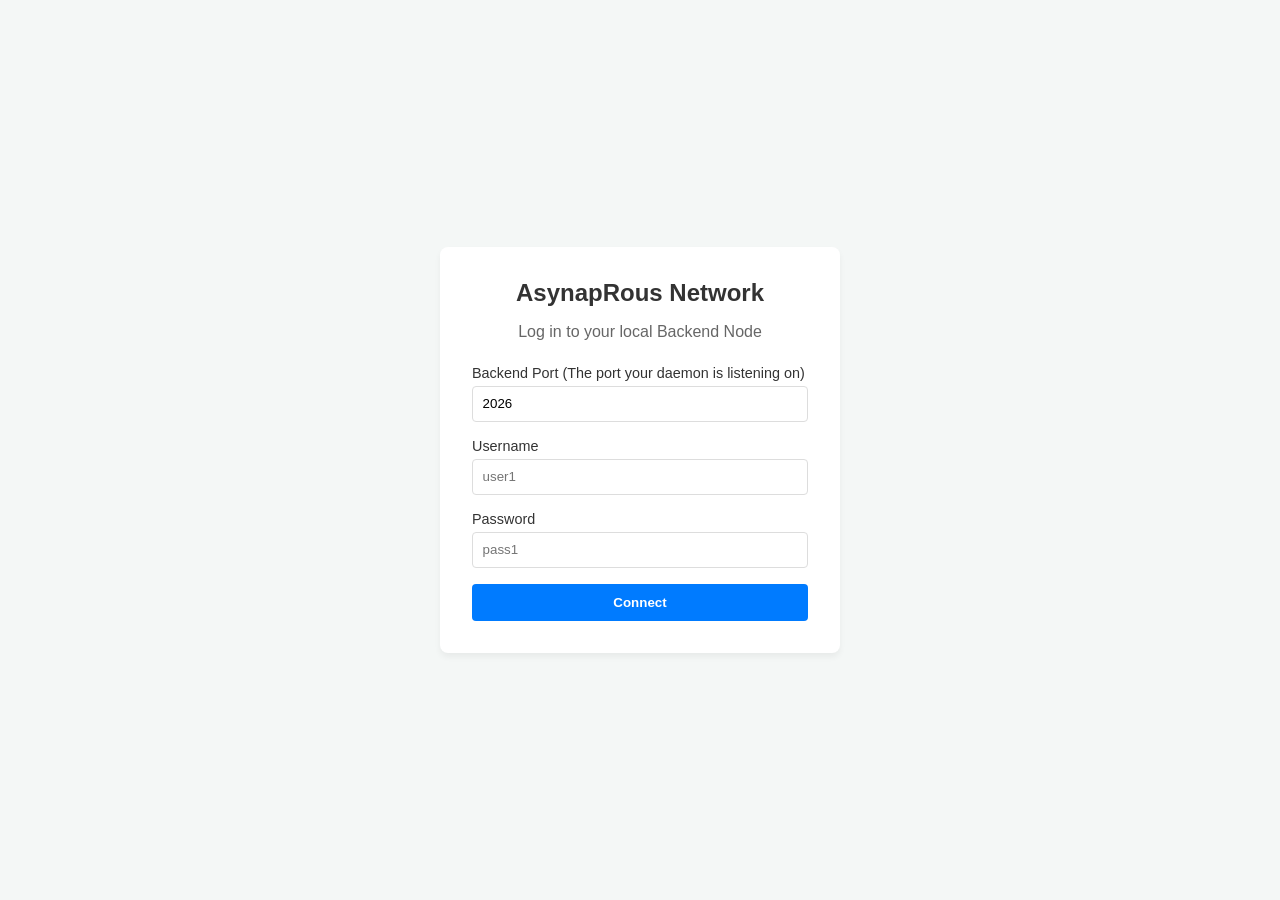
==== www/index.html @ b7e5642b "first commit" ====
<!DOCTYPE html>
<html lang="en">
<head>
    <meta charset="UTF-8">
    <meta name="viewport" content="width=device-width, initial-scale=1.0">
    <title>P2P AsynapRous Chat</title>
    <link rel="stylesheet" href="../static/css/styles.css">
</head>
<body>
    <div class="layout">
        <!-- Sidebar: Khung danh sách mạn lưới P2P -->
        <aside class="sidebar">
            <div class="sidebar-header">
                <h3>👥 P2P Network</h3>
                <span id="myUsername" class="badge"></span>
            </div>
            
            <div class="target-selector">
                <label>Send To:</label>
                <select id="targetUser">
                    <option value="ALL">📢 Broadcast (ALL)</option>
                    <!-- Danh sách danh bạn sẽ nạp vào đây -->
                </select>
            </div>

            <ul id="peerList" class="peer-list">
                <!-- Danh sách các node sẽ được nạp bằng fetch() -->
            </ul>
        </aside>

        <!-- Main Window: Khung hiển thị và gửi nhắn -->
        <main class="chat-area">
            <header class="chat-header">
                <h2 id="chatTitle">Direct Chat</h2>
                <div class="node-info" id="nodeInfo"></div>
            </header>
            
            <div id="messagesContainer" class="messages-container">
                <!-- Các bong bóng chat -->
            </div>

            <footer class="chat-input-area">
                <input type="text" id="msgInput" placeholder="Type a message... (Press Enter to send)" />
                <button onclick="sendMessage()">Send</button>
            </footer>
        </main>
    </div>

    <!-- Tải logic ứng dụng -->
    <script src="../static/js/app.js"></script>
</body>
</html>
---- static/css/styles.css ----
/* CSS Đơn giản, Light Mode */

* {
    box-sizing: border-box;
    font-family: -apple-system, BlinkMacSystemFont, "Segoe UI", Roboto, sans-serif;
}

body {
    margin: 0;
    padding: 0;
    background-color: #f4f7f6;
    color: #333;
}

/* Utils */
.center-layout {
    display: flex;
    justify-content: center;
    align-items: center;
    height: 100vh;
}

.muted {
    color: #888;
    font-size: 0.85em;
}

/* Card */
.card, .login-card {
    background: #fff;
    padding: 2rem;
    border-radius: 8px;
    box-shadow: 0 4px 6px rgba(0,0,0,0.05);
    width: 400px;
    max-width: 90%;
}

.card h2 { margin-top: 0; margin-bottom: 0.5rem; text-align: center; }
.card p.subtitle { color: #666; text-align: center; margin-bottom: 1.5rem; }

.form-group { margin-bottom: 1rem; }
.form-group label { display: block; font-size: 0.9rem; margin-bottom: 0.3rem; }
.form-group input, .target-selector select {
    width: 100%;
    padding: 0.6rem;
    border: 1px solid #ddd;
    border-radius: 4px;
}

button {
    width: 100%;
    padding: 0.7rem;
    background-color: #007bff;
    color: white;
    border: none;
    border-radius: 4px;
    font-weight: bold;
    cursor: pointer;
}
button:hover { background-color: #0056b3; }
.error-text { margin-top: 1rem; color: #dc3545; font-size: 0.9em; text-align: center; }

/* Main App Layout */
.layout {
    display: flex;
    height: 100vh;
}

/* Sidebar */
.sidebar {
    width: 300px;
    background: #fff;
    border-right: 1px solid #ddd;
    display: flex;
    flex-direction: column;
}

.sidebar-header {
    padding: 1rem;
    border-bottom: 1px solid #ddd;
    display: flex;
    justify-content: space-between;
    align-items: center;
}

.sidebar-header h3 { margin: 0; font-size: 1.1rem; }
.badge { background: #e0f2fe; color: #0284c7; padding: 4px 8px; border-radius: 12px; font-size: 0.8em; font-weight: bold; }

.target-selector {
    padding: 1rem;
    border-bottom: 1px solid #eee;
    background: #fdfdfd;
}

.peer-list {
    list-style: none;
    padding: 0;
    margin: 0;
    overflow-y: auto;
}

.peer-item {
    padding: 1rem;
    border-bottom: 1px solid #f1f1f1;
    display: flex;
    align-items: center;
    gap: 10px;
}
.status-dot { width: 10px; height: 10px; background: #28a745; border-radius: 50%; }

/* Chat Area */
.chat-area {
    flex: 1;
    display: flex;
    flex-direction: column;
    background: #fdfdfd;
}

.chat-header {
    padding: 1rem 2rem;
    background: #fff;
    border-bottom: 1px solid #ddd;
    display: flex;
    justify-content: space-between;
    align-items: center;
}

.chat-header h2 { margin: 0; font-size: 1.2rem; }
.node-info { font-family: monospace; color: #666; }

.messages-container {
    flex: 1;
    padding: 2rem;
    overflow-y: auto;
    display: flex;
    flex-direction: column;
    gap: 1rem;
}

.message-bubble {
    max-width: 70%;
    padding: 0.8rem 1rem;
    border-radius: 8px;
    position: relative;
}

.msg-author { font-size: 0.8em; font-weight: bold; margin-bottom: 4px; color: #555; }
.msg-text { font-size: 1rem; line-height: 1.4; color: #111; }

.inbound {
    background: #f1f0f0;
    align-self: flex-start;
    border-bottom-left-radius: 0;
}

.outbound {
    background: #d1e7dd;
    align-self: flex-end;
    border-bottom-right-radius: 0;
}

.chat-input-area {
    padding: 1rem 2rem;
    background: #fff;
    border-top: 1px solid #ddd;
    display: flex;
    gap: 10px;
}

.chat-input-area input {
    flex: 1;
    padding: 0.8rem;
    border: 1px solid #ccc;
    border-radius: 20px;
    outline: none;
}

.chat-input-area button {
    width: auto;
    padding: 0 1.5rem;
    border-radius: 20px;
}
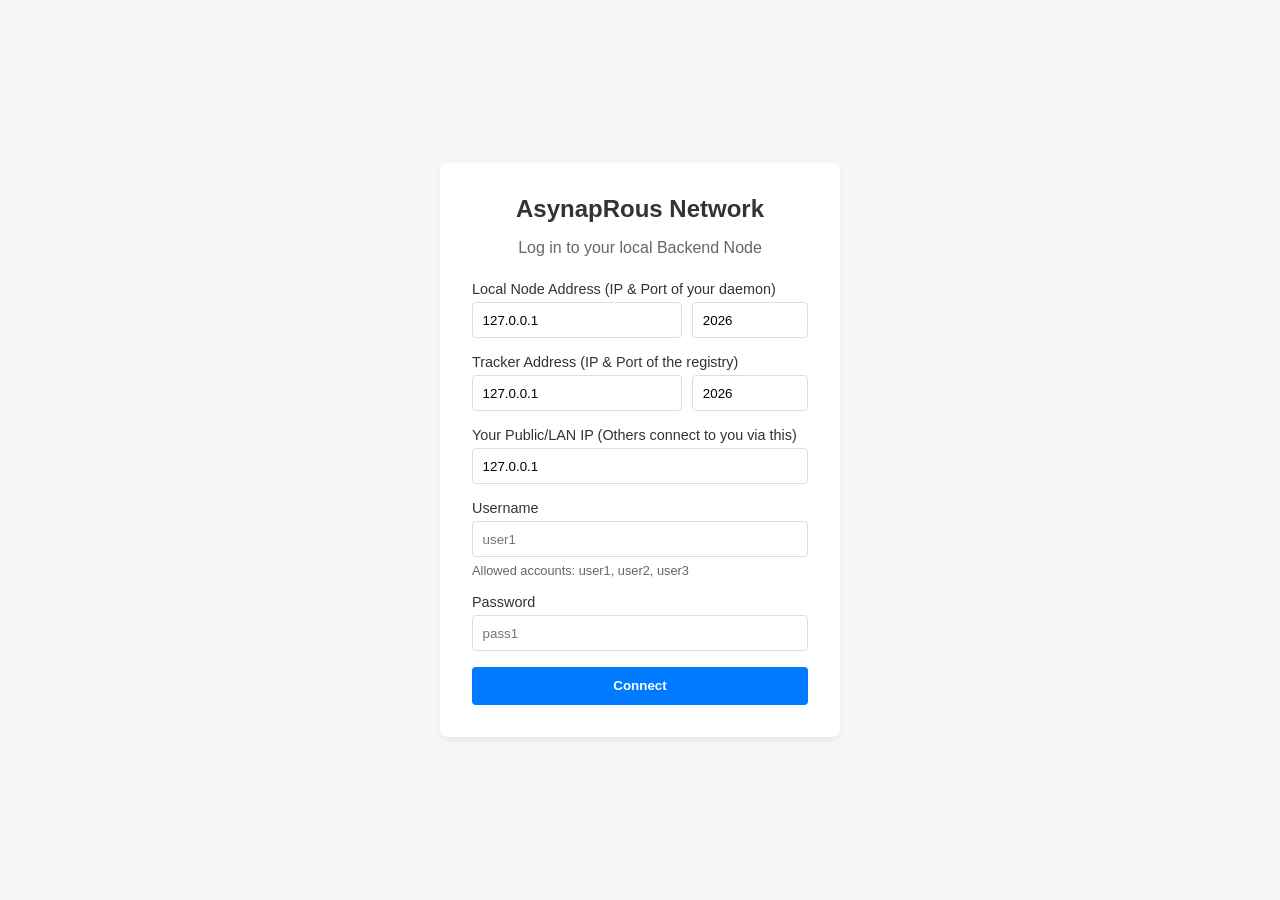
==== commit adca093f: "feat: implement response handling, static file delivery, and request processing modules" ====
--- a/www/index.html
+++ b/www/index.html
@@ -14,11 +14,20 @@
                 <h3>👥 P2P Network</h3>
                 <span id="myUsername" class="badge"></span>
             </div>
+
+            <div class="session-actions">
+                <button id="logoutBtn" class="secondary-btn" type="button" onclick="logoutUser()">Logout</button>
+            </div>
+
+            <div class="mode-selector">
+                <label><input type="radio" name="chatMode" value="direct" checked /> Direct</label>
+                <label><input type="radio" name="chatMode" value="broadcast" /> Broadcast</label>
+            </div>
             
             <div class="target-selector">
                 <label>Send To:</label>
                 <select id="targetUser">
-                    <option value="ALL">📢 Broadcast (ALL)</option>
+                    <option value="">Select a peer...</option>
                     <!-- Danh sách danh bạn sẽ nạp vào đây -->
                 </select>
             </div>
--- a/static/css/styles.css
+++ b/static/css/styles.css
@@ -37,6 +37,7 @@
 
 .card h2 { margin-top: 0; margin-bottom: 0.5rem; text-align: center; }
 .card p.subtitle { color: #666; text-align: center; margin-bottom: 1.5rem; }
+.help-text { display: block; margin-top: 6px; color: #666; font-size: 0.8rem; }
 
 .form-group { margin-bottom: 1rem; }
 .form-group label { display: block; font-size: 0.9rem; margin-bottom: 0.3rem; }
@@ -92,6 +93,36 @@
     background: #fdfdfd;
 }
 
+.session-actions {
+    padding: 0.8rem 1rem;
+    border-bottom: 1px solid #eee;
+}
+
+.secondary-btn {
+    width: 100%;
+    background-color: #374151;
+}
+
+.secondary-btn:hover {
+    background-color: #111827;
+}
+
+.mode-selector {
+    padding: 0.8rem 1rem;
+    border-bottom: 1px solid #eee;
+    display: flex;
+    gap: 1rem;
+    align-items: center;
+    background: #fafafa;
+}
+
+.mode-selector label {
+    display: flex;
+    gap: 6px;
+    align-items: center;
+    font-size: 0.9rem;
+}
+
 .peer-list {
     list-style: none;
     padding: 0;
@@ -107,6 +138,8 @@
     gap: 10px;
 }
 .status-dot { width: 10px; height: 10px; background: #28a745; border-radius: 50%; }
+.status-dot.online { background: #28a745; }
+.status-dot.offline { background: #dc3545; }
 
 /* Chat Area */
 .chat-area {
@@ -142,6 +175,14 @@
     padding: 0.8rem 1rem;
     border-radius: 8px;
     position: relative;
+}
+
+.message-bubble.system {
+    max-width: 100%;
+    align-self: center;
+    background: #fff3cd;
+    color: #664d03;
+    border: 1px solid #ffe69c;
 }
 
 .msg-author { font-size: 0.8em; font-weight: bold; margin-bottom: 4px; color: #555; }
